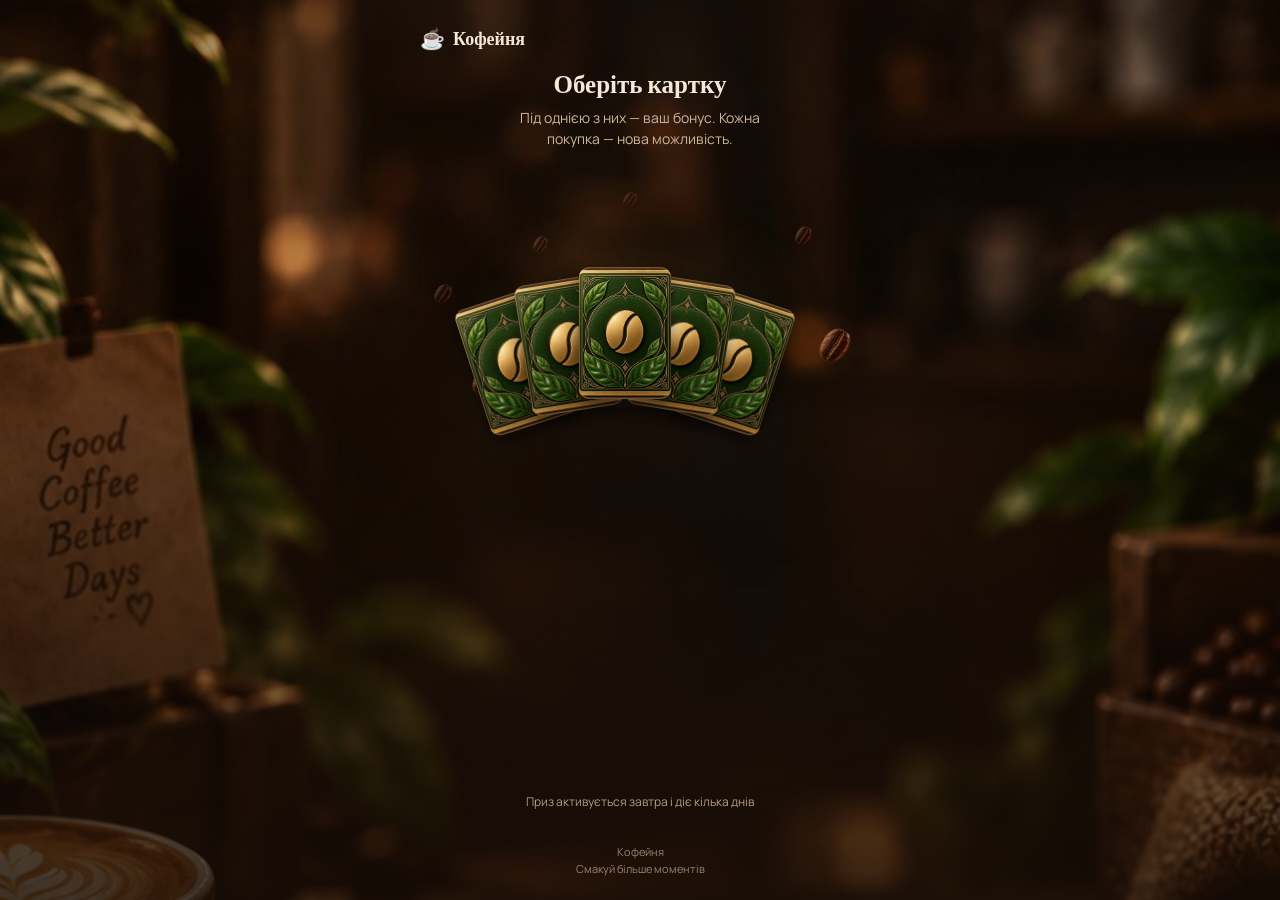
==== webapp/index.html @ 5c06500b "Refine coffee roulette visual flow" ====
<!DOCTYPE html>
<html lang="ru">
<head>
<meta charset="UTF-8" />
<meta name="viewport" content="width=device-width, initial-scale=1.0, viewport-fit=cover" />
<title>Кофейная рулетка</title>
<link rel="preconnect" href="https://fonts.googleapis.com" />
<link href="https://fonts.googleapis.com/css2?family=Fraunces:opsz,wght@9..144,500;9..144,600&family=Manrope:wght@400;500;700;800&display=swap" rel="stylesheet" />
<link rel="stylesheet" href="style.css" />
<script src="https://telegram.org/js/telegram-web-app.js"></script>
<script src="https://cdn.jsdelivr.net/npm/canvas-confetti@1.9.3/dist/confetti.browser.min.js"></script>
</head>
<body>
<div class="bg"></div>
<canvas id="fx" class="fx-canvas"></canvas>
<div id="flash" class="flash-overlay"></div>

<main class="screen">

  <header class="head">
    <div class="brand"><span class="brand-icon">☕</span><span id="shopName">Кофейня</span></div>
  </header>

  <!-- Screen 1: pick a card — also handles the "all cards flip" moment -->
  <section id="screenPick" class="view scene-pick">
    <h1 id="pickTitle">Оберіть картку</h1>
    <p class="sub" id="pickSub">Під однією з них — ваш бонус. Кожна покупка — нова можливість.</p>
    <div class="cards-stage">
      <span class="ambient-glow" aria-hidden="true"></span>
      <span class="ambient-bean bean-1" aria-hidden="true"></span>
      <span class="ambient-bean bean-2" aria-hidden="true"></span>
      <span class="ambient-bean bean-3" aria-hidden="true"></span>
      <span class="ambient-bean bean-4" aria-hidden="true"></span>
      <span class="ambient-bean bean-5" aria-hidden="true"></span>
      <span class="ambient-bean bean-6" aria-hidden="true"></span>
      <span class="ambient-bean bean-7" aria-hidden="true"></span>
      <div class="cards" id="cards"></div>
    </div>
    <p class="footnote" id="footnotePick">Приз активується завтра і діє кілька днів</p>
  </section>

  <section id="screenSuspense" class="view scene-suspense" hidden>
    <p class="suspense-title">Твій приз чекає!</p>
    <p class="suspense-sub">Натисни, щоб відкрити</p>
    <div class="suspense-card" id="suspenseCard">
      <span class="suspense-halo"></span>
      <span class="suspense-rays"></span>
      <img src="assets/prizes/card_back.webp" alt="Закрита карта" />
    </div>
    <div class="scene-beans suspense-beans" aria-hidden="true">
      <span class="ambient-bean bean-1"></span><span class="ambient-bean bean-2"></span>
      <span class="ambient-bean bean-3"></span><span class="ambient-bean bean-4"></span>
      <span class="ambient-bean bean-5"></span>
    </div>
    <button id="openBtn" class="primary-btn suspense-open" type="button">Відкрити 🎉</button>
  </section>

  <section id="screenReveal" class="view scene-prize" hidden>
    <p class="congrats-eyebrow">Вітаємо! Ви виграли</p>
    <span class="tier-badge" id="tierBadge">COMMON</span>
    <div class="reveal-icon" id="revealIconWrap">
      <span class="rays"></span>
      <img id="revealIcon" src="" alt="" />
    </div>
    <div class="scene-beans reveal-beans" aria-hidden="true">
      <span class="ambient-bean bean-1"></span><span class="ambient-bean bean-2"></span>
      <span class="ambient-bean bean-3"></span><span class="ambient-bean bean-4"></span>
    </div>
    <h2 id="revealLabel"></h2>
    <div class="info-box" id="validityBox"></div>
    <button id="nextBtn" class="primary-btn" type="button">Чудово! <span>›</span></button>
  </section>

  <section id="screenGallery" class="view scene-gallery" hidden>
    <p class="gallery-title">Ось які призи ще можна виграти</p>
    <p class="gallery-sub">Спробуй ще раз наступного разу!</p>
    <div class="gallery-cards" id="galleryCards"></div>
    <button id="closeBtn" class="primary-btn" type="button">Спробуй ще раз наступного разу ☕</button>
    <p class="gallery-note">Більше, ніж просто кава ♡</p>
  </section>

  <section id="screenThanks" class="view scene-thanks" hidden>
    <div class="thanks-check">✓</div>
    <h2>Чудово!</h2>
    <p>Дякуємо, що граєте<br />разом з нами!</p>
    <div class="scene-beans thanks-beans" aria-hidden="true">
      <span class="ambient-bean bean-1"></span><span class="ambient-bean bean-2"></span>
      <span class="ambient-bean bean-3"></span>
    </div>
  </section>

  <footer class="brand-footer">
    <span id="shopNameFooter">Кофейня</span>
    <span class="tagline">Смакуй більше моментів</span>
  </footer>
</main>

<script src="script.js"></script>
</body>
</html>
---- webapp/style.css ----
:root {
  --espresso-900: #150c06;
  --cream: #f4e9d8;
  --cream-dim: #cbb79d;
  --caramel: #c68a3d;
  --caramel-bright: #e8b45f;
  --gold: #ffd873;
  --panel: rgba(20, 12, 6, 0.55);
  --panel-solid: #201209;

  --tier-common: #6fbf73;
  --tier-rare: #4fb0ea;
  --tier-epic: #b47cf0;
  --tier-legendary: #ffd042;
}

* { box-sizing: border-box; -webkit-tap-highlight-color: transparent; }

html, body {
  margin: 0;
  min-height: 100vh;
  background: var(--espresso-900);
  color: var(--cream);
  font-family: "Manrope", -apple-system, sans-serif;
  -webkit-font-smoothing: antialiased;
  overflow-x: hidden;
}

.bg {
  position: fixed;
  inset: 0;
  background: url("assets/bg.jpg") center / cover no-repeat;
  z-index: 0;
}

.bg::after {
  content: "";
  position: absolute;
  inset: 0;
  background: linear-gradient(180deg, rgba(21,12,6,0.45) 0%, rgba(21,12,6,0.15) 30%, rgba(21,12,6,0.8) 100%);
}

.fx-canvas {
  position: fixed;
  inset: 0;
  z-index: 5;
  pointer-events: none;
}

.flash-overlay {
  position: fixed;
  inset: 0;
  z-index: 4;
  background: radial-gradient(circle at 50% 40%, rgba(255,216,115,0.9), transparent 60%);
  opacity: 0;
  pointer-events: none;
}

.flash-overlay.fire { animation: flashPop 0.7s ease-out; }

@keyframes flashPop {
  0% { opacity: 0; }
  15% { opacity: 1; }
  100% { opacity: 0; }
}

.screen {
  position: relative;
  z-index: 1;
  max-width: 480px;
  margin: 0 auto;
  padding: 26px 20px 24px;
  min-height: 100vh;
  display: flex;
  flex-direction: column;
}

.head { margin-bottom: 14px; }

.brand {
  display: flex;
  align-items: center;
  gap: 8px;
  font-family: "Fraunces", serif;
  font-weight: 600;
  font-size: 18px;
}

.brand-icon { font-size: 20px; }

.view {
  display: flex;
  flex-direction: column;
  align-items: center;
  text-align: center;
  flex: 1;
}

.view[hidden] { display: none; }

.view.enter { animation: viewEnter 0.5s cubic-bezier(.22,.9,.32,1) both; }
.view.leave { animation: viewLeave 0.3s ease both; }

@keyframes viewEnter {
  from { opacity: 0; transform: translateX(28px) scale(0.98); }
  to { opacity: 1; transform: translateX(0) scale(1); }
}
@keyframes viewLeave {
  from { opacity: 1; transform: translateX(0) scale(1); }
  to { opacity: 0; transform: translateX(-28px) scale(0.98); }
}

h1 {
  font-family: "Fraunces", serif;
  font-weight: 600;
  font-size: 25px;
  line-height: 1.2;
  margin: 4px 0 8px;
}

.sub {
  color: var(--cream-dim);
  font-size: 14px;
  line-height: 1.5;
  margin: 0 0 6px;
  max-width: 30ch;
}

/* ---------------- Screen 1: fanned cards ---------------- */

.cards {
  position: relative;
  display: flex;
  justify-content: center;
  align-items: flex-end;
  width: 100%;
  max-width: 400px;
  height: 220px;
  margin: 30px 0 6px;
  perspective: 1000px;
}

.cards::before {
  content: "";
  position: absolute;
  bottom: -6px;
  left: 50%;
  width: 260px;
  height: 90px;
  transform: translateX(-50%);
  background: radial-gradient(ellipse, rgba(255,208,120,0.32), transparent 72%);
  filter: blur(2px);
  animation: glowPulse 3.2s ease-in-out infinite;
}

@keyframes glowPulse {
  0%, 100% { opacity: 0.7; transform: translateX(-50%) scale(1); }
  50% { opacity: 1; transform: translateX(-50%) scale(1.08); }
}

.card-slot {
  position: absolute;
  width: 92px;
  transition: transform 0.35s cubic-bezier(.22,.9,.32,1);
}

/* overlapping fan for 5 cards — bigger cards, tighter spacing */
.card-slot[data-i="0"] { transform: translateX(-108px) translateY(22px) rotate(-18deg); z-index: 1; }
.card-slot[data-i="1"] { transform: translateX(-56px) translateY(6px) rotate(-9deg); z-index: 2; }
.card-slot[data-i="2"] { transform: translateX(0) translateY(-6px) rotate(0deg); z-index: 3; }
.card-slot[data-i="3"] { transform: translateX(56px) translateY(6px) rotate(9deg); z-index: 2; }
.card-slot[data-i="4"] { transform: translateX(108px) translateY(22px) rotate(18deg); z-index: 1; }

.card-slot.disabled .card-btn { pointer-events: none; }

/* ---- state after the flip: chosen card comes forward, others breathe ---- */

.card-slot.other {
  transition: transform 0.6s cubic-bezier(.22,.9,.32,1), opacity 0.4s;
  animation: cardBreathe 2.4s ease-in-out infinite;
  animation-delay: 0.6s;
}

@keyframes cardBreathe {
  0%, 100% { filter: brightness(1); }
  50% { filter: brightness(1.12); }
}

.card-slot.chosen {
  z-index: 10 !important;
  animation: chosenRise 0.9s cubic-bezier(.22,.9,.32,1) forwards, chosenGlow 1.8s 0.9s ease-in-out infinite;
}

@keyframes chosenRise {
  0% { transform: translateX(0) translateY(0) scale(1) rotate(0deg); }
  55% { transform: translateX(0) translateY(-70px) scale(1.42) rotate(0deg); }
  100% { transform: translateX(0) translateY(-58px) scale(1.35) rotate(0deg); }
}

.card-slot.chosen .card-inner {
  box-shadow: 0 0 0 2px rgba(255,216,115,0.7), 0 18px 34px rgba(0,0,0,0.55);
}

@keyframes chosenGlow {
  0%, 100% { filter: drop-shadow(0 0 10px rgba(255,208,90,0.5)); }
  50% { filter: drop-shadow(0 0 22px rgba(255,208,90,0.85)); }
}
.card-slot.faded { opacity: 0.3; filter: grayscale(0.4); }

.card-btn {
  appearance: none;
  border: none;
  background: none;
  padding: 0;
  cursor: pointer;
  width: 100%;
  aspect-ratio: 3 / 4.3;
  display: block;
}

.card-btn:not([disabled]):active { transform: scale(0.94); }

.card-inner {
  display: block;
  position: relative;
  width: 100%;
  height: 100%;
  transform-style: preserve-3d;
  transition: transform 0.7s cubic-bezier(.34,1.1,.4,1);
}

.card-slot.flipping .card-inner { transform: rotateY(180deg) translateY(-14px); }
.card-slot.bounce .card-inner { animation: cardBounce 0.55s ease-in-out infinite; }

@keyframes cardBounce {
  0%, 100% { transform: rotateY(180deg) translateY(-14px); }
  50% { transform: rotateY(180deg) translateY(-26px); }
}

.face {
  position: absolute;
  inset: 0;
  border-radius: 10px;
  overflow: hidden;
  backface-visibility: hidden;
  box-shadow: 0 8px 16px rgba(0,0,0,0.5), inset 0 0 0 1.5px rgba(232,180,95,0.4);
}

.face img { width: 100%; height: 100%; object-fit: cover; }

.face.back { background: linear-gradient(160deg, #2a1810, #150c06); }

.face.front {
  transform: rotateY(180deg);
  background: radial-gradient(circle, rgba(255,216,115,0.28), #1c1108 72%);
  display: flex;
  flex-direction: column;
  align-items: center;
  justify-content: center;
  gap: 4px;
  padding: 8px 6px;
  text-align: center;
}

.face.front .tier-tag {
  font-size: 8px;
  font-weight: 800;
  letter-spacing: 0.03em;
  color: var(--cream-dim);
  text-transform: uppercase;
}

.face.front img { width: 60%; height: auto; max-height: 46%; object-fit: contain; margin: 2px 0; }

.face.front .card-name {
  font-size: 10.5px;
  font-weight: 700;
  line-height: 1.2;
  color: var(--cream);
}

.face.front.mystery {
  background: radial-gradient(circle, rgba(255,216,115,0.35), #1c1108 78%);
  font-size: 30px;
  overflow: hidden;
}

.face.front.mystery::before {
  content: "";
  position: absolute;
  inset: -30%;
  background: url("assets/prizes/rays.webp") center / contain no-repeat;
  animation: spinRays 12s linear infinite;
  opacity: 0.8;
}

.card-slot.other.common .face.front { box-shadow: inset 0 0 0 1.5px var(--tier-common); }
.card-slot.other.rare .face.front { box-shadow: inset 0 0 0 1.5px var(--tier-rare); }
.card-slot.other.epic .face.front { box-shadow: inset 0 0 0 1.5px var(--tier-epic); }
.card-slot.other.legendary .face.front { box-shadow: inset 0 0 0 1.5px var(--tier-legendary); }

.footnote {
  margin-top: auto;
  padding-top: 26px;
  font-size: 12px;
  color: var(--cream-dim);
  opacity: 0.85;
}

#openBtn {
  margin-top: 34px;
  opacity: 0;
  transform: translateY(14px);
}

#openBtn.rise-in {
  animation: riseIn 0.5s cubic-bezier(.22,.9,.32,1) forwards;
}

@keyframes riseIn {
  to { opacity: 1; transform: translateY(0); }
}

/* ---------------- Screen 2a: suspense ---------------- */

.suspense-title {
  font-family: "Fraunces", serif;
  font-weight: 600;
  font-size: 34px;
  margin: 4px 0 28px;
  animation: popIn 0.55s cubic-bezier(.2,1.9,.4,1) both;
}

.suspense-card {
  position: relative;
  width: 150px;
  aspect-ratio: 3 / 4.3;
  display: flex;
  align-items: center;
  justify-content: center;
  margin-bottom: 36px;
  animation: floatCard 2.6s ease-in-out infinite;
}

.suspense-card img {
  position: relative;
  width: 100%;
  height: 100%;
  object-fit: contain;
  border-radius: 12px;
  filter: drop-shadow(0 14px 26px rgba(0,0,0,0.6));
}

@keyframes floatCard {
  0%, 100% { transform: translateY(0) rotate(-1.5deg); }
  50% { transform: translateY(-10px) rotate(1.5deg); }
}

/* ---------------- Screen 2: reveal ---------------- */

.congrats-eyebrow {
  font-size: 15px;
  color: var(--cream-dim);
  margin: 24px 0 10px;
  animation: settleIn 0.5s ease both;
}

.tier-badge {
  display: inline-block;
  padding: 5px 16px;
  border-radius: 999px;
  font-size: 12px;
  font-weight: 800;
  letter-spacing: 0.04em;
  margin-bottom: 18px;
  color: var(--espresso-900);
  animation: popIn 0.5s 0.08s cubic-bezier(.2,1.9,.4,1) both;
}

.tier-badge.common { background: var(--tier-common); color: #0f1a0f; }
.tier-badge.rare { background: var(--tier-rare); color: #fff; box-shadow: 0 0 18px rgba(79,176,234,0.6); }
.tier-badge.epic { background: var(--tier-epic); color: #fff; box-shadow: 0 0 18px rgba(180,124,240,0.7); }
.tier-badge.legendary { background: var(--tier-legendary); box-shadow: 0 0 22px rgba(255,208,66,0.8); }

@keyframes settleIn {
  from { opacity: 0; transform: translateY(-8px); }
  to { opacity: 1; transform: translateY(0); }
}

@keyframes popIn {
  0% { opacity: 0; transform: scale(0.4) translateY(-6px); }
  60% { opacity: 1; transform: scale(1.15) translateY(0); }
  100% { transform: scale(1) translateY(0); }
}

.reveal-icon {
  position: relative;
  width: 46%;
  max-width: 195px;
  aspect-ratio: 1;
  display: flex;
  align-items: center;
  justify-content: center;
  margin-bottom: 16px;
}

.rays {
  position: absolute;
  inset: -34%;
  background: url("assets/prizes/rays.webp") center / contain no-repeat;
  animation: spinRays 12s linear infinite;
  opacity: 0.75;
}

.rays.rare { filter: hue-rotate(155deg) saturate(1.4); }
.rays.epic { filter: hue-rotate(230deg) saturate(1.3); }
.rays.common { filter: hue-rotate(70deg) saturate(0.75) brightness(0.95); opacity: 0.55; }

@keyframes spinRays {
  from { transform: rotate(0deg); }
  to { transform: rotate(360deg); }
}

.reveal-icon img {
  position: relative;
  width: 78%;
  height: 78%;
  object-fit: contain;
  filter: drop-shadow(0 10px 20px rgba(0,0,0,0.6));
  animation: iconPop 0.5s cubic-bezier(.2,1.9,.4,1) both;
}

@keyframes iconPop {
  0% { transform: scale(0.2) rotate(-18deg); opacity: 0; }
  55% { transform: scale(1.22) rotate(6deg); opacity: 1; }
  75% { transform: scale(0.94) rotate(-2deg); }
  100% { transform: scale(1) rotate(0deg); }
}

.reveal-icon.shimmer::before {
  content: "";
  position: absolute;
  inset: -10%;
  border-radius: 50%;
  background: linear-gradient(115deg, transparent 30%, rgba(255,255,255,0.55) 48%, transparent 66%);
  background-size: 250% 250%;
  background-position: -100% -100%;
  animation: shimmerSweep 1.1s ease-out 0.15s 2;
  mix-blend-mode: screen;
  pointer-events: none;
}

@keyframes shimmerSweep {
  from { background-position: -120% -120%; }
  to { background-position: 120% 120%; }
}

#revealLabel {
  font-family: "Fraunces", serif;
  font-weight: 600;
  font-size: 23px;
  margin: 0 0 22px;
  max-width: 26ch;
  animation: popIn 0.5s 0.2s cubic-bezier(.2,1.9,.4,1) both;
}

.info-box {
  background: var(--panel);
  backdrop-filter: blur(6px);
  border-radius: 14px;
  padding: 14px 18px;
  font-size: 13.5px;
  line-height: 1.5;
  color: var(--cream-dim);
  margin-bottom: 22px;
  max-width: 34ch;
  animation: settleIn 0.5s 0.2s ease both;
}

.primary-btn {
  appearance: none;
  border: none;
  border-radius: 999px;
  padding: 15px 36px;
  font-size: 16px;
  font-weight: 700;
  font-family: "Manrope", sans-serif;
  color: var(--espresso-900);
  background: linear-gradient(160deg, var(--caramel-bright), var(--caramel));
  cursor: pointer;
  box-shadow: 0 10px 22px rgba(198, 138, 61, 0.4);
  margin-top: auto;
}

.primary-btn:active { transform: scale(0.97); }

/* ---------------- Screen 3: swipeable prize fan ---------------- */

.others-scroll {
  display: flex;
  gap: 12px;
  width: 100%;
  overflow-x: auto;
  scroll-snap-type: x mandatory;
  padding: 26px 30px 18px;
  margin: 0 -20px 14px;
  -webkit-overflow-scrolling: touch;
}

.others-scroll::-webkit-scrollbar { display: none; }

.other-tile {
  flex: 0 0 128px;
  scroll-snap-align: center;
  background: var(--panel-solid);
  border-radius: 16px;
  padding: 16px 10px 14px;
  display: flex;
  flex-direction: column;
  align-items: center;
  gap: 8px;
  border: 1.5px solid transparent;
  transform: scale(0.92) rotate(0deg);
  transition: transform 0.25s ease;
}

.other-tile:nth-child(odd) { transform: scale(0.92) rotate(-2deg) translateY(6px); }
.other-tile:nth-child(even) { transform: scale(0.92) rotate(2deg); }

.other-tile.common { border-color: var(--tier-common); }
.other-tile.rare { border-color: var(--tier-rare); box-shadow: 0 0 14px rgba(79,176,234,0.25); }
.other-tile.epic { border-color: var(--tier-epic); box-shadow: 0 0 14px rgba(180,124,240,0.3); }
.other-tile.legendary { border-color: var(--tier-legendary); box-shadow: 0 0 16px rgba(255,208,66,0.35); }

.other-tile img { width: 60px; height: 60px; object-fit: contain; }

.other-tile .tier-tag {
  font-size: 9px;
  font-weight: 800;
  letter-spacing: 0.03em;
  color: var(--cream-dim);
  text-transform: uppercase;
}

.other-tile .name { font-size: 12px; font-weight: 700; line-height: 1.25; }

.brand-footer {
  margin-top: 22px;
  text-align: center;
  font-size: 11px;
  color: var(--cream-dim);
  opacity: 0.7;
  display: flex;
  flex-direction: column;
  gap: 2px;
}

@media (prefers-reduced-motion: reduce) {
  .view, .reveal-icon img, .rays, .congrats-eyebrow, .tier-badge, #revealLabel, .info-box {
    animation: none !important;
  }
}

/* ---------------- cinematic storyboard states ---------------- */

.scene-pick {
  justify-content: flex-start;
}

.scene-pick .cards {
  margin-top: 42px;
}

.card-slot .card-btn {
  animation: cardFloat 3.6s ease-in-out infinite;
}

.card-slot[data-i="0"] .card-btn { animation-delay: 0s; }
.card-slot[data-i="1"] .card-btn { animation-delay: .25s; }
.card-slot[data-i="2"] .card-btn { animation-delay: .5s; }
.card-slot[data-i="3"] .card-btn { animation-delay: .75s; }
.card-slot[data-i="4"] .card-btn { animation-delay: 1s; }

@keyframes cardFloat {
  0%, 100% { transform: translateY(0) scale(1); }
  50% { transform: translateY(-3px) scale(1.015); }
}

.card-btn:hover .card-inner,
.card-btn:focus-visible .card-inner {
  transform: translateY(-6px) scale(1.025);
}

.card-slot.tap-pulse .card-btn {
  animation: selectedImpulse .17s ease-out both;
}

@keyframes selectedImpulse {
  50% { transform: scale(.97); }
}

.card-slot .card-inner {
  transition: transform .72s cubic-bezier(.22,1,.36,1);
}

.card-slot.flipped .card-inner {
  transform: rotateY(180deg);
}

.card-slot.chosen {
  z-index: 10 !important;
  animation: none;
  transform: translateX(0) translateY(-14px) scale(1.1) rotate(0deg) !important;
  transition: transform .72s cubic-bezier(.22,1,.36,1), opacity .6s ease, filter .6s ease;
}

.card-slot.chosen .card-btn {
  animation: chosenBreath 2.8s ease-in-out infinite;
}

@keyframes chosenBreath {
  0%, 100% { transform: scale(1.08); }
  50% { transform: scale(1.1) translateY(-2px); }
}

.card-slot.other {
  animation: none;
  opacity: .68;
  filter: brightness(.76) saturate(.78) blur(.55px);
  transform: scale(.97) !important;
  transition: transform 1s cubic-bezier(.22,1,.36,1), opacity 1s ease, filter 1s ease;
}

.card-slot.other .card-btn {
  animation: otherBreath 3.6s ease-in-out infinite;
}

@keyframes otherBreath {
  0%, 100% { transform: scale(.97); }
  50% { transform: scale(.98) translateY(-1px); }
}

.card-slot.chosen.common .face.front { box-shadow: 0 0 24px rgba(111,191,115,.55), inset 0 0 0 1.5px var(--tier-common); }
.card-slot.chosen.rare .face.front { box-shadow: 0 0 24px rgba(79,176,234,.55), inset 0 0 0 1.5px var(--tier-rare); }
.card-slot.chosen.epic .face.front { box-shadow: 0 0 24px rgba(180,124,240,.55), inset 0 0 0 1.5px var(--tier-epic); }
.card-slot.chosen.legendary .face.front { box-shadow: 0 0 24px rgba(255,208,66,.65), inset 0 0 0 1.5px var(--tier-legendary); }

.card-slot.retreating {
  opacity: .25;
  filter: brightness(.55) saturate(.65) blur(4px);
  transform: translateX(calc((var(--fan-direction, 1) * 26px))) translateY(22px) scale(.9) !important;
}

.card-slot.winner-focus {
  transform: translateX(0) translateY(-20px) scale(1.16) rotate(0deg) !important;
}

.scene-suspense {
  justify-content: flex-start;
  padding-top: 30px;
}

.suspense-title {
  font-size: 32px;
  margin: 10px 0 6px;
}

.suspense-sub {
  color: var(--cream-dim);
  margin: 0 0 24px;
}

.suspense-card {
  width: min(54vw, 190px);
  margin: 12px 0 26px;
  isolation: isolate;
}

.suspense-card img {
  z-index: 2;
}

.suspense-halo,
.suspense-rays {
  position: absolute;
  inset: -35%;
  pointer-events: none;
}

.suspense-halo {
  border-radius: 50%;
  background: radial-gradient(circle, rgba(255,216,115,.45), transparent 64%);
  filter: blur(10px);
  animation: haloBreath 3.4s ease-in-out infinite;
}

.suspense-rays {
  background: url("assets/prizes/rays.webp") center / contain no-repeat;
  opacity: .48;
  animation: raysSettle 8s ease-in-out infinite;
}

@keyframes haloBreath {
  0%, 100% { transform: scale(.9); opacity: .65; }
  50% { transform: scale(1.05); opacity: 1; }
}

@keyframes raysSettle {
  0%, 100% { transform: scale(.92) rotate(-2deg); opacity: .32; }
  50% { transform: scale(1.04) rotate(2deg); opacity: .58; }
}

#openBtn.suspense-open {
  opacity: 0;
  visibility: hidden;
  transform: translateY(15px) scale(.96);
  margin-top: 8px;
}

#openBtn.suspense-open.visible {
  visibility: visible;
  animation: suspenseButtonIn .42s cubic-bezier(.22,1,.36,1) forwards;
}

@keyframes suspenseButtonIn {
  to { opacity: 1; transform: translateY(0) scale(1); }
}

.scene-prize {
  padding-top: 10px;
}

.scene-prize .reveal-icon,
.scene-prize .reveal-icon img {
  animation-duration: .65s;
}

.scene-prize .rays {
  animation: raysReveal 1.25s cubic-bezier(.22,1,.36,1) forwards;
}

@keyframes raysReveal {
  0% { opacity: 0; transform: scale(.55) rotate(-8deg); }
  60% { opacity: .75; transform: scale(1.15) rotate(3deg); }
  100% { opacity: .32; transform: scale(1) rotate(0deg); }
}

.reveal-icon.celebrate img {
  animation: prizeReveal .72s cubic-bezier(.22,1,.36,1) both;
}

@keyframes prizeReveal {
  0% { transform: scale(.2) rotateY(90deg); opacity: 0; }
  55% { transform: scale(1.08) rotateY(-8deg); opacity: 1; }
  100% { transform: scale(1) rotateY(0); opacity: 1; }
}

.flash-overlay {
  background: radial-gradient(circle at center, rgba(255,220,150,.55), rgba(255,180,70,.15), transparent 60%);
}

.flash-overlay.fire { animation: flashPop .45s ease-out; }

.scene-gallery {
  padding-top: 12px;
}

.gallery-title {
  font-family: "Fraunces", serif;
  font-size: 25px;
  line-height: 1.2;
  margin: 18px 0 8px;
}

.gallery-sub {
  color: var(--cream-dim);
  margin: 0 0 22px;
}

.gallery-cards {
  position: relative;
  width: min(100%, 390px);
  height: 270px;
  margin: 8px auto 16px;
  perspective: 900px;
}

.gallery-card {
  position: absolute;
  left: 50%;
  bottom: 10px;
  width: 104px;
  aspect-ratio: 3 / 4.3;
  transform-origin: 50% 100%;
  transform: translateX(-50%) rotate(calc((var(--fan-index) - 2) * 8deg)) translateY(calc(abs(var(--fan-index) - 2) * 6px)) scale(.92);
  opacity: .68;
  filter: blur(.5px) brightness(.8);
  animation: galleryBreath 3.8s ease-in-out infinite;
  animation-delay: calc(var(--fan-index) * .2s);
}

.gallery-card:nth-child(1) { margin-left: -112px; }
.gallery-card:nth-child(2) { margin-left: -56px; }
.gallery-card:nth-child(3) { margin-left: 0; }
.gallery-card:nth-child(4) { margin-left: 56px; }
.gallery-card:nth-child(5) { margin-left: 112px; }
.gallery-card.center { z-index: 3; opacity: 1; filter: none; transform: translateX(-50%) translateY(-12px) scale(1.05); }

.gallery-card-inner {
  height: 100%;
  border: 1px solid rgba(232,180,95,.55);
  border-radius: 10px;
  background: linear-gradient(160deg, rgba(52,34,22,.98), rgba(17,12,8,.98));
  box-shadow: 0 10px 20px rgba(0,0,0,.45);
  display: flex;
  flex-direction: column;
  align-items: center;
  justify-content: center;
  gap: 4px;
  padding: 7px;
  text-align: center;
}

.gallery-card.common .gallery-card-inner { box-shadow: 0 0 16px rgba(111,191,115,.2); }
.gallery-card.rare .gallery-card-inner { box-shadow: 0 0 16px rgba(79,176,234,.25); }
.gallery-card.epic .gallery-card-inner { box-shadow: 0 0 18px rgba(180,124,240,.28); }
.gallery-card.legendary .gallery-card-inner { box-shadow: 0 0 18px rgba(255,208,66,.3); }
.gallery-card img { width: 66px; height: 76px; object-fit: contain; }
.gallery-card span:last-child { font-size: 10px; line-height: 1.15; font-weight: 700; }
.gallery-rarity { font-size: 7px; text-transform: uppercase; color: var(--cream-dim); }

@keyframes galleryBreath {
  0%, 100% { margin-bottom: 0; }
  50% { margin-bottom: 3px; }
}

.gallery-note {
  color: var(--cream-dim);
  font-family: "Fraunces", serif;
  font-size: 14px;
  margin: 2px 0 0;
}

.scene-gallery .primary-btn { margin-top: auto; }

@media (max-width: 390px) {
  .screen { padding-left: 14px; padding-right: 14px; }
  .card-slot { width: 78px; }
  .card-slot[data-i="0"] { transform: translateX(-88px) translateY(22px) rotate(-15deg); }
  .card-slot[data-i="1"] { transform: translateX(-45px) translateY(6px) rotate(-7deg); }
  .card-slot[data-i="3"] { transform: translateX(45px) translateY(6px) rotate(7deg); }
  .card-slot[data-i="4"] { transform: translateX(88px) translateY(22px) rotate(15deg); }
  .gallery-card:nth-child(1) { margin-left: -96px; }
  .gallery-card:nth-child(2) { margin-left: -48px; }
  .gallery-card:nth-child(4) { margin-left: 48px; }
  .gallery-card:nth-child(5) { margin-left: 96px; }
}

/* ---------------- coffee atmosphere and depth ---------------- */

.cards-stage {
  position: relative;
  width: 100%;
  max-width: 430px;
  min-height: 278px;
  isolation: isolate;
}

.cards-stage .cards {
  position: relative;
  z-index: 2;
  margin-top: 30px;
}

.ambient-glow {
  position: absolute;
  z-index: 0;
  left: 50%;
  bottom: 20px;
  width: min(88vw, 390px);
  height: 220px;
  transform: translateX(-50%);
  border-radius: 50%;
  background: radial-gradient(ellipse, rgba(255,208,120,.3) 0%, rgba(111,145,72,.13) 34%, transparent 72%);
  filter: blur(18px);
  opacity: .24;
  animation: stageGlow 6.2s ease-in-out infinite;
}

@keyframes stageGlow {
  0%, 100% { opacity: .16; transform: translateX(calc(-50% - 8px)) scale(.92); }
  50% { opacity: .32; transform: translateX(calc(-50% + 8px)) scale(1.06); }
}

.ambient-bean {
  position: absolute;
  z-index: 1;
  width: 22px;
  height: 34px;
  background: url("assets/prizes/bean.webp") center / contain no-repeat;
  opacity: .46;
  pointer-events: none;
  filter: drop-shadow(0 4px 8px rgba(0,0,0,.3));
  animation: ambientBean 7s ease-in-out infinite;
}

@keyframes ambientBean {
  0%, 100% { transform: translate3d(0, 0, 0) rotate(-12deg); }
  50% { transform: translate3d(5px, -9px, 0) rotate(12deg); }
}

.cards-stage > .bean-1 { left: 2%; top: 45%; width: 18px; height: 28px; opacity: .36; animation-duration: 8.5s; }
.cards-stage > .bean-2 { left: 11%; top: 73%; width: 30px; height: 45px; opacity: .72; filter: blur(.5px); animation-duration: 6.8s; animation-delay: -.8s; }
.cards-stage > .bean-3 { left: 25%; top: 28%; width: 15px; height: 24px; opacity: .35; animation-duration: 5.6s; animation-delay: -2s; }
.cards-stage > .bean-4 { right: 10%; top: 24%; width: 17px; height: 27px; opacity: .42; animation-duration: 7.2s; animation-delay: -1.4s; }
.cards-stage > .bean-5 { right: 1%; top: 60%; width: 32px; height: 48px; opacity: .7; filter: blur(.7px); animation-duration: 9s; animation-delay: -3s; }
.cards-stage > .bean-6 { right: 23%; top: 78%; width: 19px; height: 29px; opacity: .38; animation-duration: 6.2s; animation-delay: -2.5s; }
.cards-stage > .bean-7 { left: 46%; top: 12%; width: 14px; height: 22px; opacity: .28; animation-duration: 8s; animation-delay: -4s; }

.card-slot .card-btn { animation-duration: 3.8s; }
.card-slot[data-i="1"] .card-btn { animation-duration: 4.2s; }
.card-slot[data-i="2"] .card-btn { animation-duration: 3.6s; }
.card-slot[data-i="3"] .card-btn { animation-duration: 4.4s; }
.card-slot[data-i="4"] .card-btn { animation-duration: 3.9s; }

.face.front .tier-tag,
.face.front .card-name {
  text-shadow: 0 1px 2px rgba(0,0,0,.8), 0 2px 8px rgba(0,0,0,.55);
}

.face.front::after {
  content: "";
  position: absolute;
  left: 8%;
  right: 8%;
  bottom: 5%;
  height: 32%;
  border-radius: 40%;
  background: linear-gradient(180deg, transparent, rgba(0,0,0,.38));
  pointer-events: none;
}

.face.front > * { position: relative; z-index: 1; }

.suspense-beans,
.reveal-beans,
.thanks-beans {
  position: absolute;
  inset: 0;
  pointer-events: none;
  z-index: 0;
}

.suspense-beans .ambient-bean,
.reveal-beans .ambient-bean,
.thanks-beans .ambient-bean {
  z-index: 0;
}

.suspense-beans .bean-1 { left: 3%; top: 28%; width: 18px; height: 27px; animation-duration: 7s; }
.suspense-beans .bean-2 { right: 6%; top: 38%; width: 27px; height: 41px; opacity: .7; animation-duration: 8.2s; }
.suspense-beans .bean-3 { left: 15%; bottom: 25%; width: 14px; height: 22px; animation-duration: 5.5s; }
.suspense-beans .bean-4 { right: 18%; bottom: 15%; width: 17px; height: 26px; opacity: .35; animation-duration: 6.5s; }
.suspense-beans .bean-5 { left: 48%; top: 17%; width: 13px; height: 20px; opacity: .28; animation-duration: 9s; }

.reveal-beans .bean-1 { left: 5%; top: 28%; width: 22px; height: 34px; opacity: .45; }
.reveal-beans .bean-2 { right: 5%; top: 34%; width: 30px; height: 45px; opacity: .7; filter: blur(.7px); animation-duration: 6s; }
.reveal-beans .bean-3 { left: 14%; bottom: 30%; width: 15px; height: 23px; opacity: .35; }
.reveal-beans .bean-4 { right: 18%; bottom: 24%; width: 18px; height: 28px; opacity: .5; animation-duration: 8.5s; }

.reveal-icon {
  width: min(52vw, 220px);
  max-width: 220px;
  z-index: 2;
}

.reveal-icon img {
  width: 86%;
  height: 86%;
  animation-duration: .75s;
}

.reveal-icon.celebrate img {
  animation: prizeReveal .72s cubic-bezier(.22,1,.36,1) both, prizeIdle 4.6s 1.1s ease-in-out infinite;
}

@keyframes prizeIdle {
  0%, 100% { transform: translateY(0) scale(1) rotate(0deg); }
  50% { transform: translateY(-6px) scale(1.015) rotate(.3deg); }
}

.scene-thanks {
  position: relative;
  justify-content: center;
  overflow: hidden;
  padding-bottom: 18vh;
}

.thanks-check {
  position: relative;
  z-index: 2;
  width: 78px;
  height: 78px;
  border: 2px solid var(--gold);
  border-radius: 50%;
  display: grid;
  place-items: center;
  color: var(--gold);
  font-size: 42px;
  line-height: 1;
  text-shadow: 0 0 14px rgba(255,216,115,.7);
  box-shadow: 0 0 24px rgba(255,216,115,.48), inset 0 0 18px rgba(255,216,115,.18);
  animation: thanksPulse 1.35s ease-out both;
}

.scene-thanks h2 {
  position: relative;
  z-index: 2;
  font-family: "Fraunces", serif;
  font-size: 32px;
  margin: 22px 0 8px;
}

.scene-thanks p {
  position: relative;
  z-index: 2;
  color: var(--cream-dim);
  line-height: 1.5;
  margin: 0;
}

@keyframes thanksPulse {
  from { opacity: 0; transform: scale(.65); }
  60% { opacity: 1; transform: scale(1.08); }
  to { transform: scale(1); }
}

.thanks-beans .bean-1 { left: 9%; top: 32%; width: 20px; height: 30px; }
.thanks-beans .bean-2 { right: 10%; top: 24%; width: 28px; height: 42px; opacity: .58; animation-duration: 8s; }
.thanks-beans .bean-3 { left: 42%; bottom: 25%; width: 17px; height: 26px; opacity: .35; animation-duration: 6s; }

.scene-gallery::before {
  content: "";
  position: absolute;
  left: 50%;
  top: 28%;
  width: 280px;
  height: 180px;
  transform: translateX(-50%);
  background: radial-gradient(ellipse, rgba(255,208,120,.16), transparent 70%);
  filter: blur(16px);
  pointer-events: none;
}

@media (prefers-reduced-motion: reduce) {
  .ambient-bean, .ambient-glow, .card-slot .card-btn, .scene-thanks *, .reveal-icon.celebrate img {
    animation: none !important;
  }
}
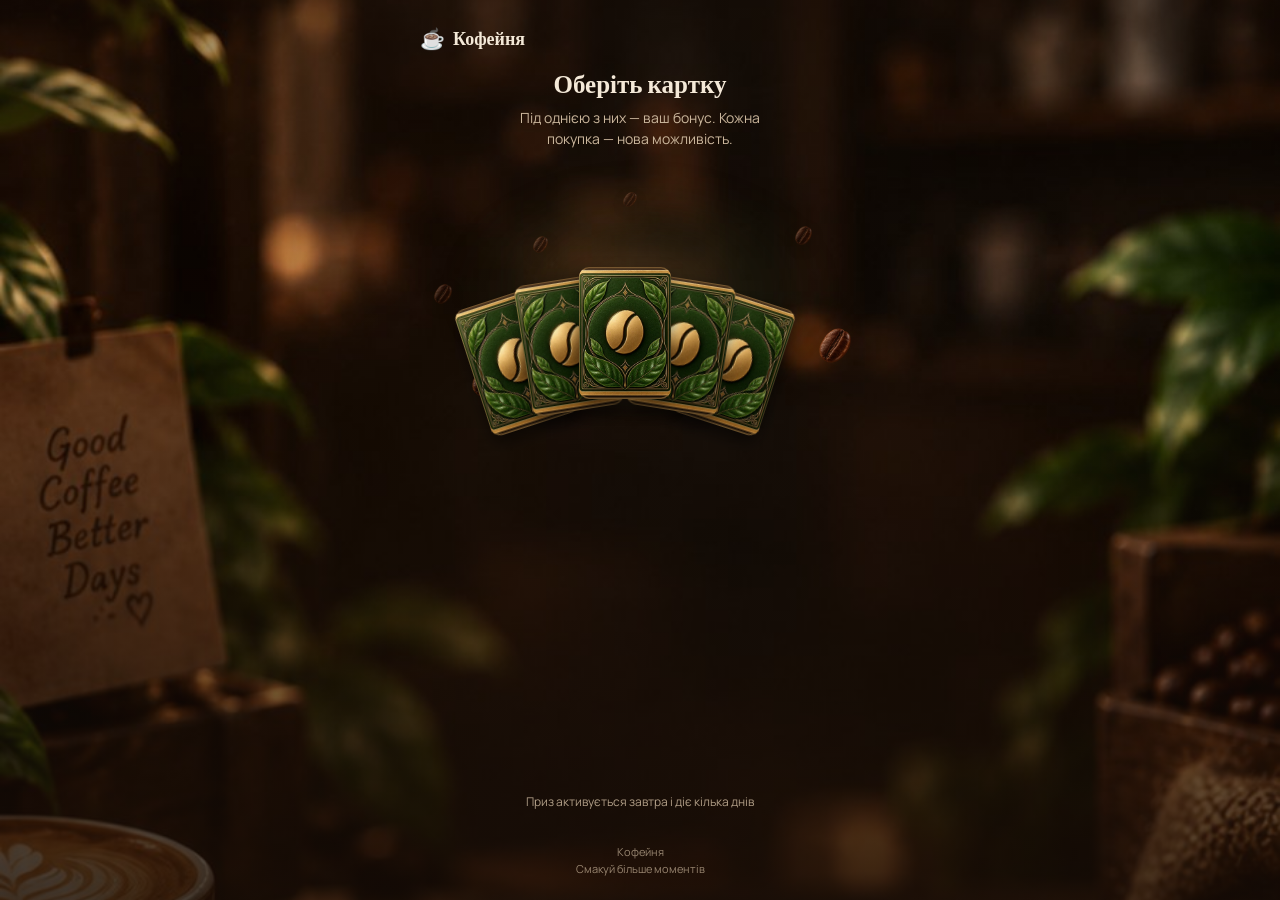
==== commit 7dcbea0c: "Make prize gallery interactive" ====
--- a/webapp/index.html
+++ b/webapp/index.html
@@ -75,18 +75,9 @@
     <p class="gallery-title">Ось які призи ще можна виграти</p>
     <p class="gallery-sub">Спробуй ще раз наступного разу!</p>
     <div class="gallery-cards" id="galleryCards"></div>
+    <div class="gallery-dots" id="galleryDots" aria-label="Слайди призів"></div>
     <button id="closeBtn" class="primary-btn" type="button">Спробуй ще раз наступного разу ☕</button>
     <p class="gallery-note">Більше, ніж просто кава ♡</p>
-  </section>
-
-  <section id="screenThanks" class="view scene-thanks" hidden>
-    <div class="thanks-check">✓</div>
-    <h2>Чудово!</h2>
-    <p>Дякуємо, що граєте<br />разом з нами!</p>
-    <div class="scene-beans thanks-beans" aria-hidden="true">
-      <span class="ambient-bean bean-1"></span><span class="ambient-bean bean-2"></span>
-      <span class="ambient-bean bean-3"></span>
-    </div>
   </section>
 
   <footer class="brand-footer">
--- a/webapp/style.css
+++ b/webapp/style.css
@@ -266,7 +266,7 @@
   font-size: 8px;
   font-weight: 800;
   letter-spacing: 0.03em;
-  color: var(--cream-dim);
+  color: #fff;
   text-transform: uppercase;
 }
 
@@ -276,7 +276,7 @@
   font-size: 10.5px;
   font-weight: 700;
   line-height: 1.2;
-  color: var(--cream);
+  color: #fff;
 }
 
 .face.front.mystery {
@@ -826,8 +826,20 @@
 .gallery-card.epic .gallery-card-inner { box-shadow: 0 0 18px rgba(180,124,240,.28); }
 .gallery-card.legendary .gallery-card-inner { box-shadow: 0 0 18px rgba(255,208,66,.3); }
 .gallery-card img { width: 66px; height: 76px; object-fit: contain; }
-.gallery-card span:last-child { font-size: 10px; line-height: 1.15; font-weight: 700; }
-.gallery-rarity { font-size: 7px; text-transform: uppercase; color: var(--cream-dim); }
+.gallery-card span:last-child {
+  color: #fff;
+  font-size: 10px;
+  line-height: 1.15;
+  font-weight: 700;
+  text-shadow: 0 1px 2px rgba(0,0,0,.95), 0 0 6px rgba(0,0,0,.85), 0 2px 8px rgba(0,0,0,.55);
+}
+
+.gallery-rarity {
+  color: #fff;
+  font-size: 7px;
+  text-transform: uppercase;
+  text-shadow: 0 1px 2px rgba(0,0,0,.9), 0 0 5px rgba(0,0,0,.7);
+}
 
 @keyframes galleryBreath {
   0%, 100% { margin-bottom: 0; }
@@ -840,6 +852,36 @@
   font-size: 14px;
   margin: 2px 0 0;
 }
+
+.gallery-dots {
+  display: flex;
+  justify-content: center;
+  align-items: center;
+  gap: 8px;
+  min-height: 12px;
+  margin: -3px 0 8px;
+}
+
+.gallery-dot {
+  appearance: none;
+  border: 0;
+  padding: 0;
+  cursor: pointer;
+  width: 7px;
+  height: 7px;
+  border-radius: 50%;
+  background: rgba(244,233,216,.28);
+  box-shadow: 0 1px 4px rgba(0,0,0,.35);
+}
+
+.gallery-dot.active {
+  background: var(--cream);
+  transform: scale(1.15);
+}
+
+.gallery-cards[data-count="2"] .gallery-card:nth-child(1) { margin-left: -52px; }
+.gallery-cards[data-count="2"] .gallery-card:nth-child(2) { margin-left: 52px; }
+.gallery-cards[data-count="2"] .gallery-card.center { transform: translateX(-50%) translateY(-12px) scale(1.05); }
 
 .scene-gallery .primary-btn { margin-top: auto; }
 
@@ -878,18 +920,18 @@
   left: 50%;
   bottom: 20px;
   width: min(88vw, 390px);
-  height: 220px;
+  height: 245px;
   transform: translateX(-50%);
   border-radius: 50%;
-  background: radial-gradient(ellipse, rgba(255,208,120,.3) 0%, rgba(111,145,72,.13) 34%, transparent 72%);
-  filter: blur(18px);
-  opacity: .24;
+  background: radial-gradient(ellipse, rgba(255,208,120,.52) 0%, rgba(111,145,72,.22) 36%, transparent 72%);
+  filter: blur(14px);
+  opacity: .34;
   animation: stageGlow 6.2s ease-in-out infinite;
 }
 
 @keyframes stageGlow {
-  0%, 100% { opacity: .16; transform: translateX(calc(-50% - 8px)) scale(.92); }
-  50% { opacity: .32; transform: translateX(calc(-50% + 8px)) scale(1.06); }
+  0%, 100% { opacity: .26; transform: translateX(calc(-50% - 8px)) scale(.92); }
+  50% { opacity: .52; transform: translateX(calc(-50% + 8px)) scale(1.06); }
 }
 
 .ambient-bean {
@@ -925,7 +967,9 @@
 
 .face.front .tier-tag,
 .face.front .card-name {
-  text-shadow: 0 1px 2px rgba(0,0,0,.8), 0 2px 8px rgba(0,0,0,.55);
+  position: relative;
+  z-index: 1;
+  text-shadow: 0 1px 2px rgba(0,0,0,.95), 0 0 5px rgba(0,0,0,.9), 0 2px 10px rgba(0,0,0,.62);
 }
 
 .face.front::after {
@@ -937,14 +981,14 @@
   height: 32%;
   border-radius: 40%;
   background: linear-gradient(180deg, transparent, rgba(0,0,0,.38));
+  z-index: 0;
   pointer-events: none;
 }
 
 .face.front > * { position: relative; z-index: 1; }
 
 .suspense-beans,
-.reveal-beans,
-.thanks-beans {
+.reveal-beans {
   position: absolute;
   inset: 0;
   pointer-events: none;
@@ -953,10 +997,6 @@
 
 .suspense-beans .ambient-bean,
 .reveal-beans .ambient-bean,
-.thanks-beans .ambient-bean {
-  z-index: 0;
-}
-
 .suspense-beans .bean-1 { left: 3%; top: 28%; width: 18px; height: 27px; animation-duration: 7s; }
 .suspense-beans .bean-2 { right: 6%; top: 38%; width: 27px; height: 41px; opacity: .7; animation-duration: 8.2s; }
 .suspense-beans .bean-3 { left: 15%; bottom: 25%; width: 14px; height: 22px; animation-duration: 5.5s; }
@@ -988,56 +1028,6 @@
   0%, 100% { transform: translateY(0) scale(1) rotate(0deg); }
   50% { transform: translateY(-6px) scale(1.015) rotate(.3deg); }
 }
-
-.scene-thanks {
-  position: relative;
-  justify-content: center;
-  overflow: hidden;
-  padding-bottom: 18vh;
-}
-
-.thanks-check {
-  position: relative;
-  z-index: 2;
-  width: 78px;
-  height: 78px;
-  border: 2px solid var(--gold);
-  border-radius: 50%;
-  display: grid;
-  place-items: center;
-  color: var(--gold);
-  font-size: 42px;
-  line-height: 1;
-  text-shadow: 0 0 14px rgba(255,216,115,.7);
-  box-shadow: 0 0 24px rgba(255,216,115,.48), inset 0 0 18px rgba(255,216,115,.18);
-  animation: thanksPulse 1.35s ease-out both;
-}
-
-.scene-thanks h2 {
-  position: relative;
-  z-index: 2;
-  font-family: "Fraunces", serif;
-  font-size: 32px;
-  margin: 22px 0 8px;
-}
-
-.scene-thanks p {
-  position: relative;
-  z-index: 2;
-  color: var(--cream-dim);
-  line-height: 1.5;
-  margin: 0;
-}
-
-@keyframes thanksPulse {
-  from { opacity: 0; transform: scale(.65); }
-  60% { opacity: 1; transform: scale(1.08); }
-  to { transform: scale(1); }
-}
-
-.thanks-beans .bean-1 { left: 9%; top: 32%; width: 20px; height: 30px; }
-.thanks-beans .bean-2 { right: 10%; top: 24%; width: 28px; height: 42px; opacity: .58; animation-duration: 8s; }
-.thanks-beans .bean-3 { left: 42%; bottom: 25%; width: 17px; height: 26px; opacity: .35; animation-duration: 6s; }
 
 .scene-gallery::before {
   content: "";
@@ -1053,7 +1043,7 @@
 }
 
 @media (prefers-reduced-motion: reduce) {
-  .ambient-bean, .ambient-glow, .card-slot .card-btn, .scene-thanks *, .reveal-icon.celebrate img {
+  .ambient-bean, .ambient-glow, .card-slot .card-btn, .reveal-icon.celebrate img {
     animation: none !important;
   }
 }
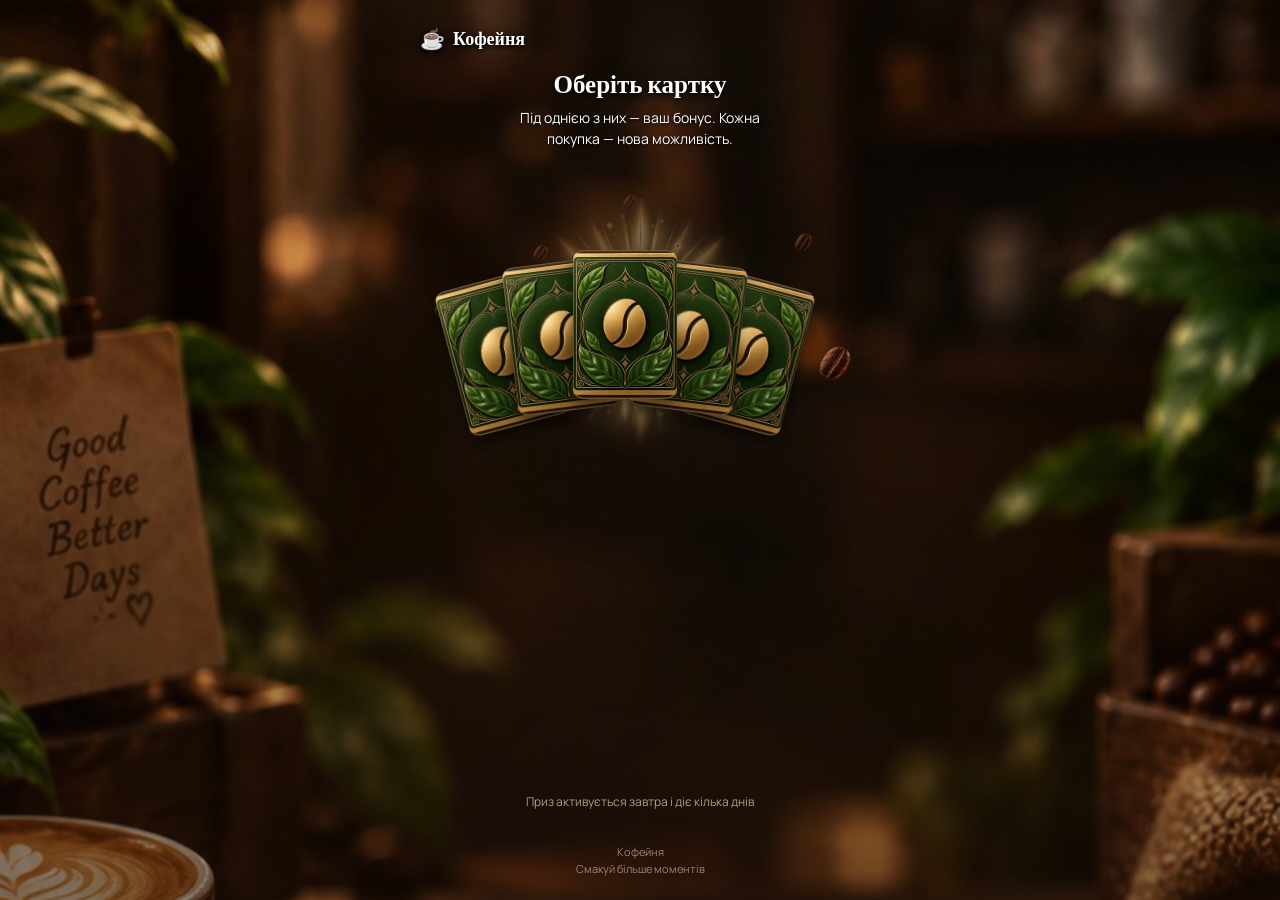
==== commit 57abf24e: "Skip intermediate prize scene" ====
--- a/webapp/index.html
+++ b/webapp/index.html
@@ -39,22 +39,6 @@
     <p class="footnote" id="footnotePick">Приз активується завтра і діє кілька днів</p>
   </section>
 
-  <section id="screenSuspense" class="view scene-suspense" hidden>
-    <p class="suspense-title">Твій приз чекає!</p>
-    <p class="suspense-sub">Натисни, щоб відкрити</p>
-    <div class="suspense-card" id="suspenseCard">
-      <span class="suspense-halo"></span>
-      <span class="suspense-rays"></span>
-      <img src="assets/prizes/card_back.webp" alt="Закрита карта" />
-    </div>
-    <div class="scene-beans suspense-beans" aria-hidden="true">
-      <span class="ambient-bean bean-1"></span><span class="ambient-bean bean-2"></span>
-      <span class="ambient-bean bean-3"></span><span class="ambient-bean bean-4"></span>
-      <span class="ambient-bean bean-5"></span>
-    </div>
-    <button id="openBtn" class="primary-btn suspense-open" type="button">Відкрити 🎉</button>
-  </section>
-
   <section id="screenReveal" class="view scene-prize" hidden>
     <p class="congrats-eyebrow">Вітаємо! Ви виграли</p>
     <span class="tier-badge" id="tierBadge">COMMON</span>
--- a/webapp/style.css
+++ b/webapp/style.css
@@ -37,7 +37,7 @@
   content: "";
   position: absolute;
   inset: 0;
-  background: linear-gradient(180deg, rgba(21,12,6,0.45) 0%, rgba(21,12,6,0.15) 30%, rgba(21,12,6,0.8) 100%);
+  background: linear-gradient(180deg, rgba(21,12,6,0.2) 0%, rgba(21,12,6,0.04) 34%, rgba(21,12,6,0.5) 100%);
 }
 
 .fx-canvas {
@@ -84,6 +84,8 @@
   font-family: "Fraunces", serif;
   font-weight: 600;
   font-size: 18px;
+  color: #fff;
+  text-shadow: 0 2px 5px rgba(0,0,0,.95), 0 0 14px rgba(0,0,0,.8);
 }
 
 .brand-icon { font-size: 20px; }
@@ -160,16 +162,16 @@
 
 .card-slot {
   position: absolute;
-  width: 92px;
+  width: 104px;
   transition: transform 0.35s cubic-bezier(.22,.9,.32,1);
 }
 
 /* overlapping fan for 5 cards — bigger cards, tighter spacing */
-.card-slot[data-i="0"] { transform: translateX(-108px) translateY(22px) rotate(-18deg); z-index: 1; }
-.card-slot[data-i="1"] { transform: translateX(-56px) translateY(6px) rotate(-9deg); z-index: 2; }
+.card-slot[data-i="0"] { transform: translateX(-122px) translateY(22px) rotate(-15deg); z-index: 1; }
+.card-slot[data-i="1"] { transform: translateX(-63px) translateY(6px) rotate(-7deg); z-index: 2; }
 .card-slot[data-i="2"] { transform: translateX(0) translateY(-6px) rotate(0deg); z-index: 3; }
-.card-slot[data-i="3"] { transform: translateX(56px) translateY(6px) rotate(9deg); z-index: 2; }
-.card-slot[data-i="4"] { transform: translateX(108px) translateY(22px) rotate(18deg); z-index: 1; }
+.card-slot[data-i="3"] { transform: translateX(63px) translateY(6px) rotate(7deg); z-index: 2; }
+.card-slot[data-i="4"] { transform: translateX(122px) translateY(22px) rotate(15deg); z-index: 1; }
 
 .card-slot.disabled .card-btn { pointer-events: none; }
 
@@ -280,19 +282,11 @@
 }
 
 .face.front.mystery {
-  background: radial-gradient(circle, rgba(255,216,115,0.35), #1c1108 78%);
-  font-size: 30px;
-  overflow: hidden;
-}
-
-.face.front.mystery::before {
-  content: "";
-  position: absolute;
-  inset: -30%;
-  background: url("assets/prizes/rays.webp") center / contain no-repeat;
-  animation: spinRays 12s linear infinite;
-  opacity: 0.8;
-}
+  visibility: hidden;
+  background: transparent;
+}
+
+.face.front.prize-face { visibility: visible; }
 
 .card-slot.other.common .face.front { box-shadow: inset 0 0 0 1.5px var(--tier-common); }
 .card-slot.other.rare .face.front { box-shadow: inset 0 0 0 1.5px var(--tier-rare); }
@@ -305,55 +299,6 @@
   font-size: 12px;
   color: var(--cream-dim);
   opacity: 0.85;
-}
-
-#openBtn {
-  margin-top: 34px;
-  opacity: 0;
-  transform: translateY(14px);
-}
-
-#openBtn.rise-in {
-  animation: riseIn 0.5s cubic-bezier(.22,.9,.32,1) forwards;
-}
-
-@keyframes riseIn {
-  to { opacity: 1; transform: translateY(0); }
-}
-
-/* ---------------- Screen 2a: suspense ---------------- */
-
-.suspense-title {
-  font-family: "Fraunces", serif;
-  font-weight: 600;
-  font-size: 34px;
-  margin: 4px 0 28px;
-  animation: popIn 0.55s cubic-bezier(.2,1.9,.4,1) both;
-}
-
-.suspense-card {
-  position: relative;
-  width: 150px;
-  aspect-ratio: 3 / 4.3;
-  display: flex;
-  align-items: center;
-  justify-content: center;
-  margin-bottom: 36px;
-  animation: floatCard 2.6s ease-in-out infinite;
-}
-
-.suspense-card img {
-  position: relative;
-  width: 100%;
-  height: 100%;
-  object-fit: contain;
-  border-radius: 12px;
-  filter: drop-shadow(0 14px 26px rgba(0,0,0,0.6));
-}
-
-@keyframes floatCard {
-  0%, 100% { transform: translateY(0) rotate(-1.5deg); }
-  50% { transform: translateY(-10px) rotate(1.5deg); }
 }
 
 /* ---------------- Screen 2: reveal ---------------- */
@@ -565,10 +510,38 @@
 
 .scene-pick {
   justify-content: flex-start;
+  position: relative;
+}
+
+.scene-pick h1 {
+  color: #fff;
+  text-shadow: 0 2px 5px rgba(0,0,0,.9), 0 0 16px rgba(0,0,0,.65);
+}
+
+.scene-pick .sub {
+  color: #fff;
+  text-shadow: 0 1px 3px rgba(0,0,0,.95), 0 0 12px rgba(0,0,0,.7);
 }
 
 .scene-pick .cards {
-  margin-top: 42px;
+  margin-top: 34px;
+}
+
+.scene-pick .cards-stage {
+  min-height: 308px;
+}
+
+.scene-pick .face.front.mystery {
+  visibility: hidden !important;
+}
+
+.scene-pick .cards::before {
+  width: 330px;
+  height: 130px;
+  bottom: -18px;
+  background: url("assets/prizes/rays.webp") center / contain no-repeat;
+  filter: drop-shadow(0 0 16px rgba(255,216,115,.68)) saturate(.9);
+  opacity: .62;
 }
 
 .card-slot .card-btn {
@@ -653,77 +626,6 @@
 
 .card-slot.winner-focus {
   transform: translateX(0) translateY(-20px) scale(1.16) rotate(0deg) !important;
-}
-
-.scene-suspense {
-  justify-content: flex-start;
-  padding-top: 30px;
-}
-
-.suspense-title {
-  font-size: 32px;
-  margin: 10px 0 6px;
-}
-
-.suspense-sub {
-  color: var(--cream-dim);
-  margin: 0 0 24px;
-}
-
-.suspense-card {
-  width: min(54vw, 190px);
-  margin: 12px 0 26px;
-  isolation: isolate;
-}
-
-.suspense-card img {
-  z-index: 2;
-}
-
-.suspense-halo,
-.suspense-rays {
-  position: absolute;
-  inset: -35%;
-  pointer-events: none;
-}
-
-.suspense-halo {
-  border-radius: 50%;
-  background: radial-gradient(circle, rgba(255,216,115,.45), transparent 64%);
-  filter: blur(10px);
-  animation: haloBreath 3.4s ease-in-out infinite;
-}
-
-.suspense-rays {
-  background: url("assets/prizes/rays.webp") center / contain no-repeat;
-  opacity: .48;
-  animation: raysSettle 8s ease-in-out infinite;
-}
-
-@keyframes haloBreath {
-  0%, 100% { transform: scale(.9); opacity: .65; }
-  50% { transform: scale(1.05); opacity: 1; }
-}
-
-@keyframes raysSettle {
-  0%, 100% { transform: scale(.92) rotate(-2deg); opacity: .32; }
-  50% { transform: scale(1.04) rotate(2deg); opacity: .58; }
-}
-
-#openBtn.suspense-open {
-  opacity: 0;
-  visibility: hidden;
-  transform: translateY(15px) scale(.96);
-  margin-top: 8px;
-}
-
-#openBtn.suspense-open.visible {
-  visibility: visible;
-  animation: suspenseButtonIn .42s cubic-bezier(.22,1,.36,1) forwards;
-}
-
-@keyframes suspenseButtonIn {
-  to { opacity: 1; transform: translateY(0) scale(1); }
 }
 
 .scene-prize {
@@ -887,11 +789,11 @@
 
 @media (max-width: 390px) {
   .screen { padding-left: 14px; padding-right: 14px; }
-  .card-slot { width: 78px; }
-  .card-slot[data-i="0"] { transform: translateX(-88px) translateY(22px) rotate(-15deg); }
-  .card-slot[data-i="1"] { transform: translateX(-45px) translateY(6px) rotate(-7deg); }
-  .card-slot[data-i="3"] { transform: translateX(45px) translateY(6px) rotate(7deg); }
-  .card-slot[data-i="4"] { transform: translateX(88px) translateY(22px) rotate(15deg); }
+  .card-slot { width: 88px; }
+  .card-slot[data-i="0"] { transform: translateX(-101px) translateY(22px) rotate(-14deg); }
+  .card-slot[data-i="1"] { transform: translateX(-52px) translateY(6px) rotate(-6deg); }
+  .card-slot[data-i="3"] { transform: translateX(52px) translateY(6px) rotate(6deg); }
+  .card-slot[data-i="4"] { transform: translateX(101px) translateY(22px) rotate(14deg); }
   .gallery-card:nth-child(1) { margin-left: -96px; }
   .gallery-card:nth-child(2) { margin-left: -48px; }
   .gallery-card:nth-child(4) { margin-left: 48px; }
@@ -923,15 +825,15 @@
   height: 245px;
   transform: translateX(-50%);
   border-radius: 50%;
-  background: radial-gradient(ellipse, rgba(255,208,120,.52) 0%, rgba(111,145,72,.22) 36%, transparent 72%);
-  filter: blur(14px);
-  opacity: .34;
+  background: url("assets/prizes/rays.webp") center / contain no-repeat;
+  filter: drop-shadow(0 0 18px rgba(255,216,115,.65)) saturate(.85);
+  opacity: .38;
   animation: stageGlow 6.2s ease-in-out infinite;
 }
 
 @keyframes stageGlow {
   0%, 100% { opacity: .26; transform: translateX(calc(-50% - 8px)) scale(.92); }
-  50% { opacity: .52; transform: translateX(calc(-50% + 8px)) scale(1.06); }
+  50% { opacity: .5; transform: translateX(calc(-50% + 8px)) scale(1.06); }
 }
 
 .ambient-bean {
@@ -980,28 +882,19 @@
   bottom: 5%;
   height: 32%;
   border-radius: 40%;
-  background: linear-gradient(180deg, transparent, rgba(0,0,0,.38));
+  background: linear-gradient(180deg, transparent 0%, rgba(0,0,0,.52) 74%, rgba(0,0,0,.72) 100%);
   z-index: 0;
   pointer-events: none;
 }
 
 .face.front > * { position: relative; z-index: 1; }
 
-.suspense-beans,
 .reveal-beans {
   position: absolute;
   inset: 0;
   pointer-events: none;
   z-index: 0;
 }
-
-.suspense-beans .ambient-bean,
-.reveal-beans .ambient-bean,
-.suspense-beans .bean-1 { left: 3%; top: 28%; width: 18px; height: 27px; animation-duration: 7s; }
-.suspense-beans .bean-2 { right: 6%; top: 38%; width: 27px; height: 41px; opacity: .7; animation-duration: 8.2s; }
-.suspense-beans .bean-3 { left: 15%; bottom: 25%; width: 14px; height: 22px; animation-duration: 5.5s; }
-.suspense-beans .bean-4 { right: 18%; bottom: 15%; width: 17px; height: 26px; opacity: .35; animation-duration: 6.5s; }
-.suspense-beans .bean-5 { left: 48%; top: 17%; width: 13px; height: 20px; opacity: .28; animation-duration: 9s; }
 
 .reveal-beans .bean-1 { left: 5%; top: 28%; width: 22px; height: 34px; opacity: .45; }
 .reveal-beans .bean-2 { right: 5%; top: 34%; width: 30px; height: 45px; opacity: .7; filter: blur(.7px); animation-duration: 6s; }
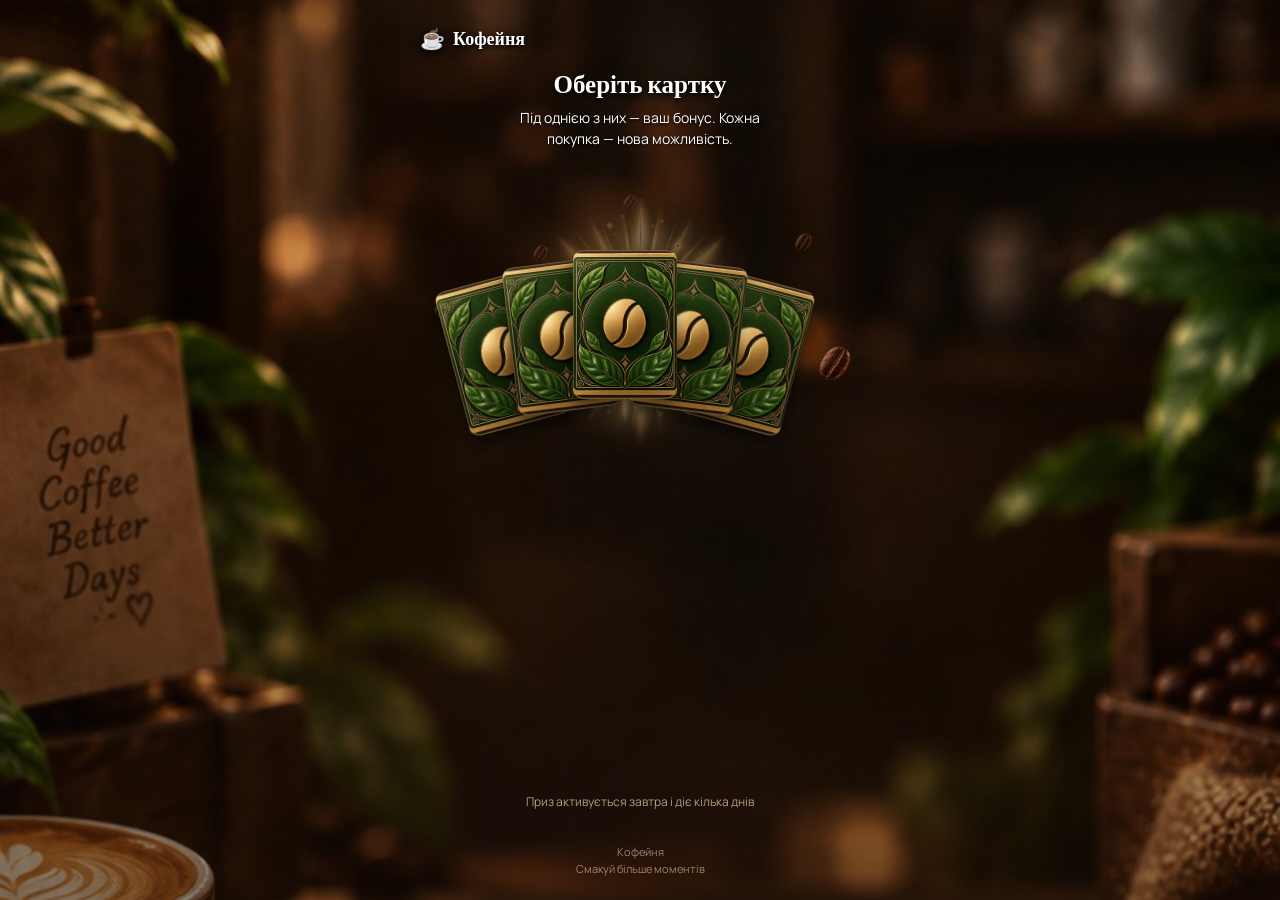
==== commit f93288ba: "Restore suspense card before reveal" ====
--- a/webapp/index.html
+++ b/webapp/index.html
@@ -39,6 +39,17 @@
     <p class="footnote" id="footnotePick">Приз активується завтра і діє кілька днів</p>
   </section>
 
+  <section id="screenSuspense" class="view scene-suspense" hidden>
+    <h2>Твій приз чекає!</h2>
+    <p>Натисни, щоб відкрити</p>
+    <div class="suspense-card">
+      <span class="suspense-glow" aria-hidden="true"></span>
+      <span class="suspense-rays" aria-hidden="true"></span>
+      <img src="assets/prizes/card_back.webp" alt="Закрита карта" />
+    </div>
+    <button id="openBtn" class="primary-btn" type="button">Відкрити 🎉</button>
+  </section>
+
   <section id="screenReveal" class="view scene-prize" hidden>
     <p class="congrats-eyebrow">Вітаємо! Ви виграли</p>
     <span class="tier-badge" id="tierBadge">COMMON</span>
--- a/webapp/style.css
+++ b/webapp/style.css
@@ -628,6 +628,77 @@
   transform: translateX(0) translateY(-20px) scale(1.16) rotate(0deg) !important;
 }
 
+.scene-suspense {
+  justify-content: flex-start;
+  padding-top: 28px;
+}
+
+.scene-suspense h2 {
+  margin: 8px 0 6px;
+  font-family: "Fraunces", serif;
+  font-size: 32px;
+  text-shadow: 0 2px 8px rgba(0,0,0,.85);
+}
+
+.scene-suspense > p {
+  margin: 0 0 20px;
+  color: #fff;
+  text-shadow: 0 1px 5px rgba(0,0,0,.9);
+}
+
+.suspense-card {
+  position: relative;
+  width: min(58vw, 220px);
+  aspect-ratio: 3 / 4.3;
+  margin: 16px 0 30px;
+  animation: suspenseFloat 4s ease-in-out infinite;
+}
+
+.suspense-card img {
+  position: relative;
+  z-index: 2;
+  width: 100%;
+  height: 100%;
+  object-fit: contain;
+  filter: drop-shadow(0 14px 24px rgba(0,0,0,.65));
+}
+
+.suspense-glow,
+.suspense-rays {
+  position: absolute;
+  inset: -28%;
+  background: url("assets/prizes/rays.webp") center / contain no-repeat;
+  pointer-events: none;
+}
+
+.suspense-glow {
+  z-index: 0;
+  filter: drop-shadow(0 0 18px rgba(255,216,115,.72));
+  opacity: .62;
+  animation: suspenseLight 4s ease-in-out infinite;
+}
+
+.suspense-rays {
+  z-index: 1;
+  opacity: .28;
+  animation: suspenseRays 12s ease-in-out infinite;
+}
+
+@keyframes suspenseFloat {
+  0%, 100% { transform: translateY(0) rotate(-.5deg); }
+  50% { transform: translateY(-6px) rotate(.5deg); }
+}
+
+@keyframes suspenseLight {
+  0%, 100% { transform: scale(.9); opacity: .42; }
+  50% { transform: scale(1.06); opacity: .78; }
+}
+
+@keyframes suspenseRays {
+  0%, 100% { transform: rotate(-2deg) scale(.94); }
+  50% { transform: rotate(2deg) scale(1.04); }
+}
+
 .scene-prize {
   padding-top: 10px;
 }
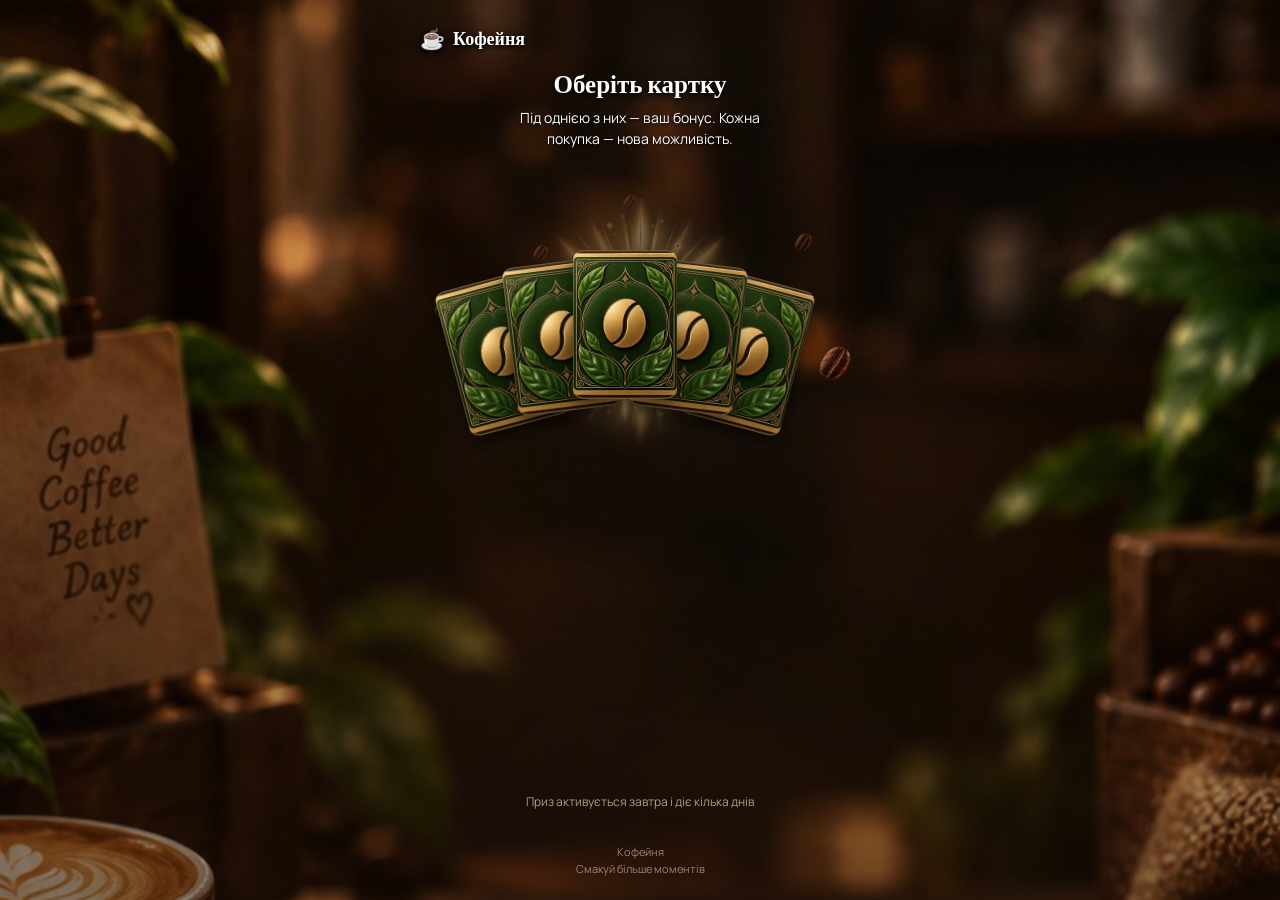
==== commit 101eb6f0: "Build seven-prize collection screen" ====
--- a/webapp/index.html
+++ b/webapp/index.html
@@ -67,12 +67,10 @@
   </section>
 
   <section id="screenGallery" class="view scene-gallery" hidden>
-    <p class="gallery-title">Ось які призи ще можна виграти</p>
-    <p class="gallery-sub">Спробуй ще раз наступного разу!</p>
+    <p class="gallery-title">Ось які призи<br />ще можна виграти</p>
+    <p class="gallery-sub">Спробуй ще раз наступного разу!<br />Кожна гра — новий шанс.</p>
     <div class="gallery-cards" id="galleryCards"></div>
-    <div class="gallery-dots" id="galleryDots" aria-label="Слайди призів"></div>
-    <button id="closeBtn" class="primary-btn" type="button">Спробуй ще раз наступного разу ☕</button>
-    <p class="gallery-note">Більше, ніж просто кава ♡</p>
+    <button id="closeBtn" class="primary-btn gallery-cta" type="button"><span class="cta-calendar" aria-hidden="true"></span><span>Приходь завтра<br />і виграй знову!</span><span class="cta-chevron" aria-hidden="true">›</span></button>
   </section>
 
   <footer class="brand-footer">
--- a/webapp/style.css
+++ b/webapp/style.css
@@ -1006,6 +1006,226 @@
   pointer-events: none;
 }
 
+/* ---------------- final collection grid ---------------- */
+
+.scene-gallery {
+  position: relative;
+  justify-content: flex-start;
+  padding-top: 8px;
+}
+
+.scene-gallery .gallery-title,
+.scene-gallery .gallery-sub {
+  position: relative;
+  z-index: 2;
+  padding: 5px 14px;
+  border-radius: 22px;
+  background: radial-gradient(ellipse at center, rgba(10,5,2,.48), transparent 72%);
+  backdrop-filter: blur(4px);
+  text-shadow: 0 2px 8px rgba(0,0,0,.65);
+}
+
+.scene-gallery .gallery-title {
+  margin: 8px 0 2px;
+  font-size: 25px;
+}
+
+.scene-gallery .gallery-sub {
+  margin: 0 0 12px;
+  line-height: 1.35;
+}
+
+.gallery-cards {
+  position: relative;
+  z-index: 2;
+  display: grid;
+  grid-template-columns: repeat(3, minmax(0, 1fr));
+  grid-auto-rows: 145px;
+  gap: 9px 8px;
+  width: min(100%, 360px);
+  height: auto;
+  margin: 4px auto 16px;
+  perspective: none;
+}
+
+.gallery-card,
+.gallery-card:nth-child(1),
+.gallery-card:nth-child(2),
+.gallery-card:nth-child(3),
+.gallery-card:nth-child(4),
+.gallery-card:nth-child(5),
+.gallery-card:nth-child(6),
+.gallery-card:nth-child(7) {
+  position: relative;
+  left: auto;
+  bottom: auto;
+  width: auto;
+  height: auto;
+  margin: 0;
+  aspect-ratio: auto;
+  transform: translateY(12px) scale(.96);
+  transform-origin: center;
+  opacity: 0;
+  filter: none;
+  animation: galleryCardIn .62s var(--card-delay) cubic-bezier(.22,.8,.3,1) forwards,
+    galleryCardBreath 4.8s calc(var(--card-delay) + .65s) ease-in-out infinite;
+}
+
+.gallery-card:nth-child(7) { grid-column: 2; }
+
+.gallery-card::before {
+  content: "";
+  position: absolute;
+  z-index: -1;
+  inset: -4px;
+  border-radius: 13px;
+  opacity: .3;
+  filter: blur(7px);
+  transform: scale(.98);
+  animation: galleryGlowBreath 4.8s calc(var(--card-delay) + .65s) ease-in-out infinite;
+}
+
+.gallery-card.common::before { background: rgba(111,191,115,.72); }
+.gallery-card.rare::before { background: rgba(79,176,234,.72); }
+.gallery-card.epic::before { background: rgba(180,124,240,.72); }
+.gallery-card.legendary::before { background: rgba(255,208,66,.82); }
+
+.gallery-card-inner {
+  position: relative;
+  height: 100%;
+  min-width: 0;
+  border: 1px solid rgba(232,180,95,.48);
+  border-radius: 10px;
+  background: linear-gradient(160deg, rgba(42,28,18,.97), rgba(13,15,10,.98));
+  box-shadow: inset 0 0 18px rgba(255,216,115,.07), 0 8px 16px rgba(0,0,0,.42);
+  padding: 7px 5px 6px;
+  gap: 3px;
+  overflow: hidden;
+}
+
+.gallery-card-inner::after {
+  content: "";
+  position: absolute;
+  inset: 0;
+  border-radius: inherit;
+  border: 1px solid currentColor;
+  opacity: .34;
+  pointer-events: none;
+}
+
+.gallery-card.common .gallery-card-inner { color: var(--tier-common); }
+.gallery-card.rare .gallery-card-inner { color: var(--tier-rare); background: linear-gradient(160deg, rgba(18,35,48,.98), rgba(9,14,18,.98)); }
+.gallery-card.epic .gallery-card-inner { color: var(--tier-epic); background: linear-gradient(160deg, rgba(39,24,52,.98), rgba(17,11,24,.98)); }
+.gallery-card.legendary .gallery-card-inner { color: var(--tier-legendary); background: linear-gradient(160deg, rgba(57,35,18,.98), rgba(24,14,8,.98)); }
+
+.gallery-card img {
+  width: 58px;
+  height: 72px;
+  flex: 0 0 72px;
+  object-fit: contain;
+  filter: drop-shadow(0 3px 7px rgba(0,0,0,.55));
+}
+
+.gallery-card .gallery-rarity,
+.gallery-card .gallery-card-name,
+.gallery-card .gallery-card-description {
+  position: relative;
+  z-index: 1;
+  max-width: 100%;
+  overflow: hidden;
+  text-overflow: ellipsis;
+  white-space: nowrap;
+}
+
+.gallery-card .gallery-rarity {
+  color: #fff;
+  font-size: 7px;
+  letter-spacing: .04em;
+}
+
+.gallery-card .gallery-card-name {
+  color: #fff;
+  font-size: 10px;
+  line-height: 1.1;
+  text-shadow: 0 1px 2px rgba(0,0,0,.9), 0 0 6px rgba(0,0,0,.65);
+}
+
+.gallery-card .gallery-card-description {
+  color: rgba(244,233,216,.68);
+  font-size: 7px;
+}
+
+@keyframes galleryCardIn {
+  to { opacity: 1; transform: translateY(0) scale(1); }
+}
+
+@keyframes galleryCardBreath {
+  0%, 100% { transform: translateY(0) scale(1); }
+  50% { transform: translateY(-3px) scale(1.008); }
+}
+
+@keyframes galleryGlowBreath {
+  0%, 100% { opacity: .22; transform: scale(.98); }
+  50% { opacity: .48; transform: scale(1.02); }
+}
+
+.gallery-cta {
+  position: relative;
+  z-index: 2;
+  display: grid;
+  grid-template-columns: 24px 1fr 18px;
+  align-items: center;
+  gap: 8px;
+  width: min(100%, 320px);
+  min-height: 52px;
+  margin: auto auto 0;
+  padding: 9px 16px;
+  border-radius: 18px;
+  background: linear-gradient(160deg, #f1c879, #c98a3d);
+  box-shadow: 0 10px 22px rgba(74,36,12,.42), inset 0 1px 0 rgba(255,245,206,.68);
+  color: #251307;
+  font-size: 13px;
+  line-height: 1.15;
+  text-align: center;
+}
+
+.cta-calendar {
+  position: relative;
+  width: 18px;
+  height: 17px;
+  border: 1.5px solid #251307;
+  border-radius: 3px;
+}
+
+.cta-calendar::before {
+  content: "";
+  position: absolute;
+  left: 2px;
+  right: 2px;
+  top: 4px;
+  border-top: 1.5px solid #251307;
+}
+
+.cta-calendar::after {
+  content: "";
+  position: absolute;
+  left: 4px;
+  top: -3px;
+  width: 6px;
+  height: 4px;
+  border-left: 1.5px solid #251307;
+  border-right: 1.5px solid #251307;
+}
+
+.cta-chevron { font-size: 24px; line-height: 1; }
+
+@media (max-width: 390px) {
+  .gallery-cards { grid-auto-rows: 136px; gap: 7px 6px; }
+  .gallery-card img { width: 52px; height: 64px; flex-basis: 64px; }
+  .gallery-card .gallery-card-name { font-size: 9px; }
+  .gallery-card .gallery-card-description { font-size: 6.5px; }
+}
+
 @media (prefers-reduced-motion: reduce) {
   .ambient-bean, .ambient-glow, .card-slot .card-btn, .reveal-icon.celebrate img {
     animation: none !important;
